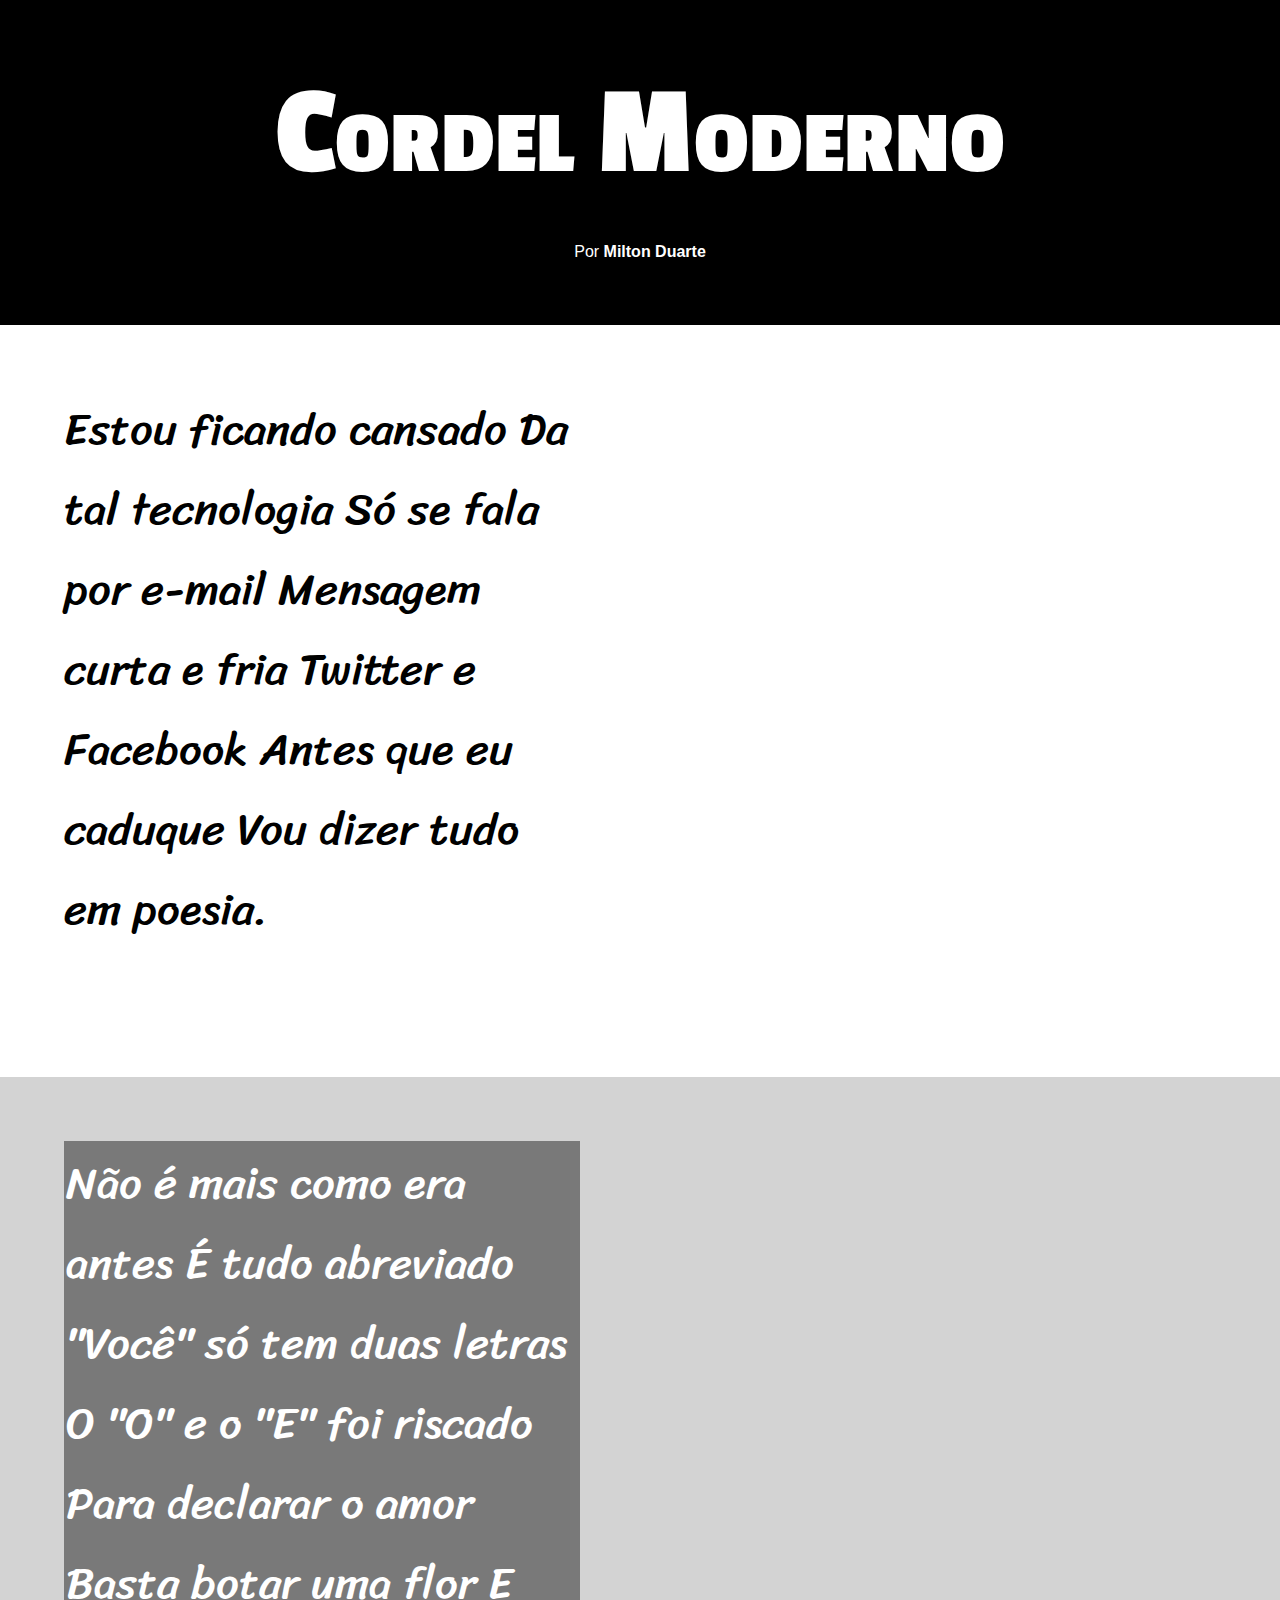
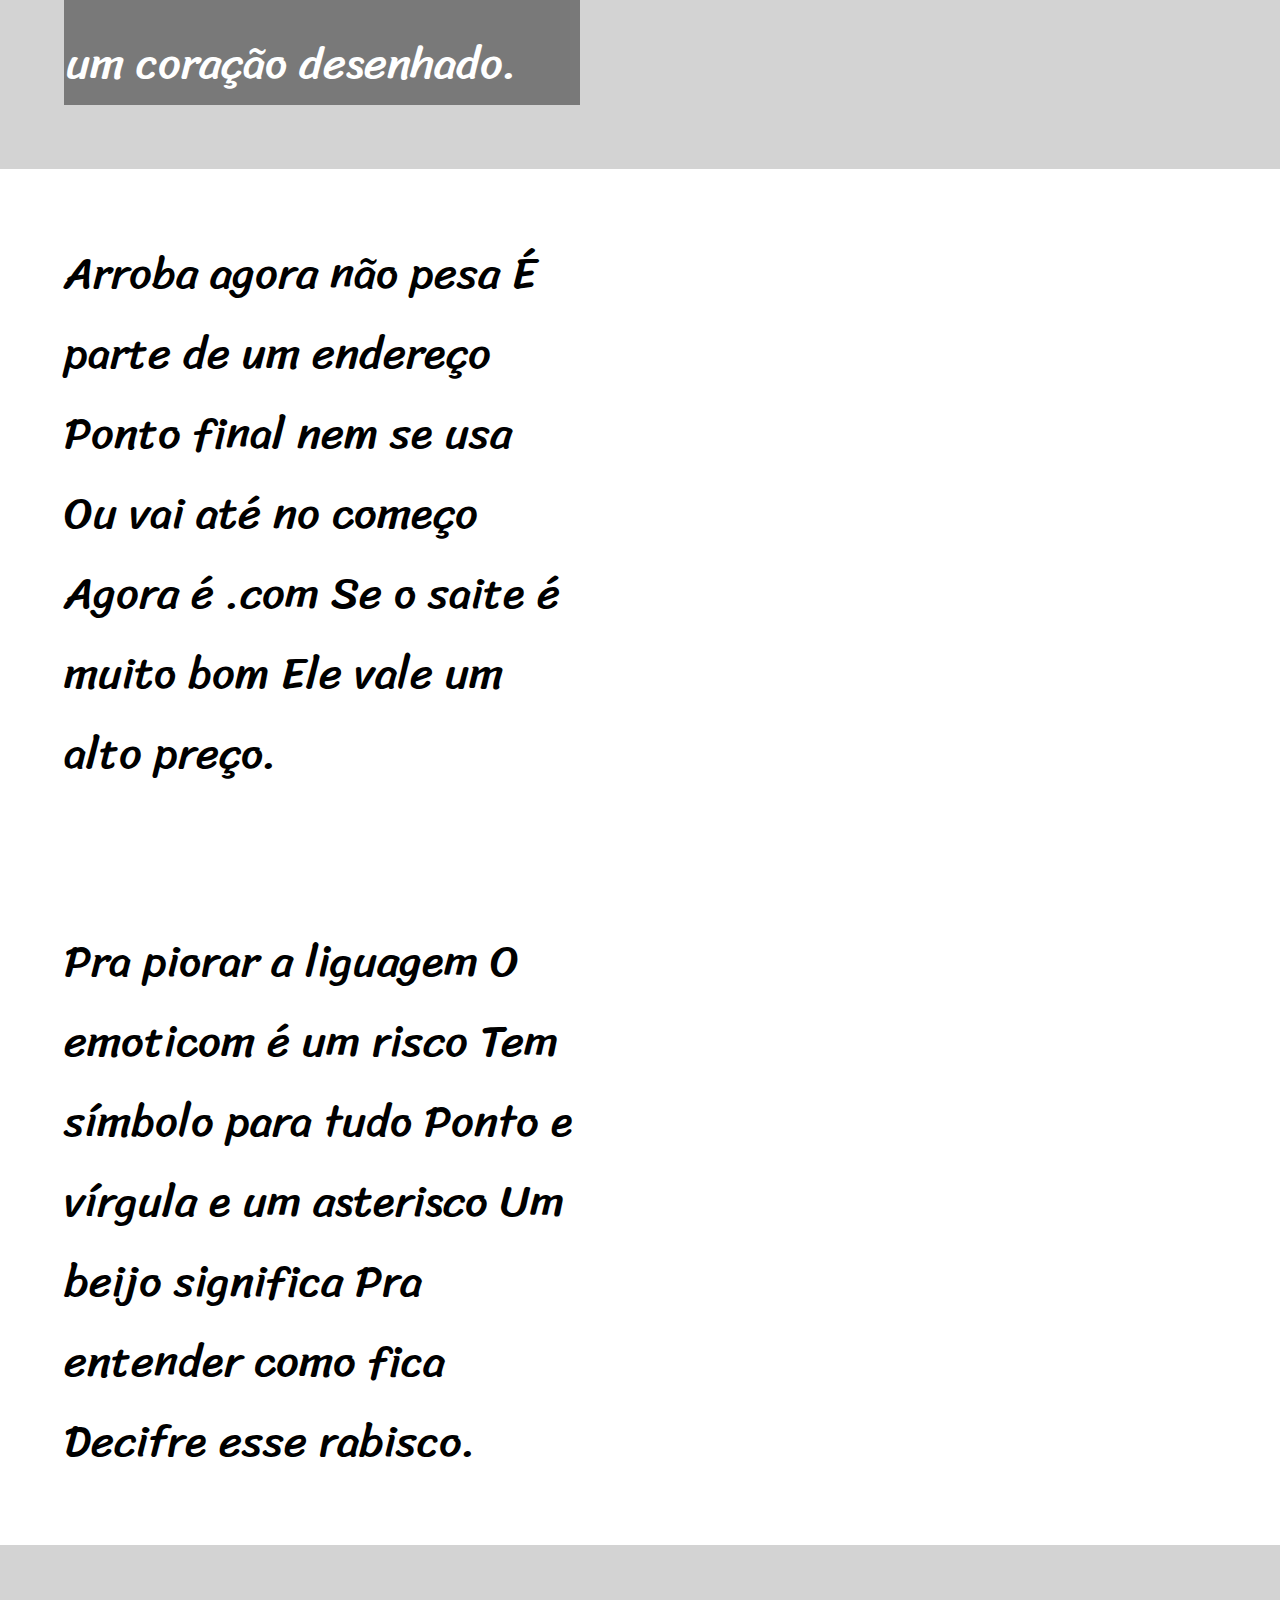
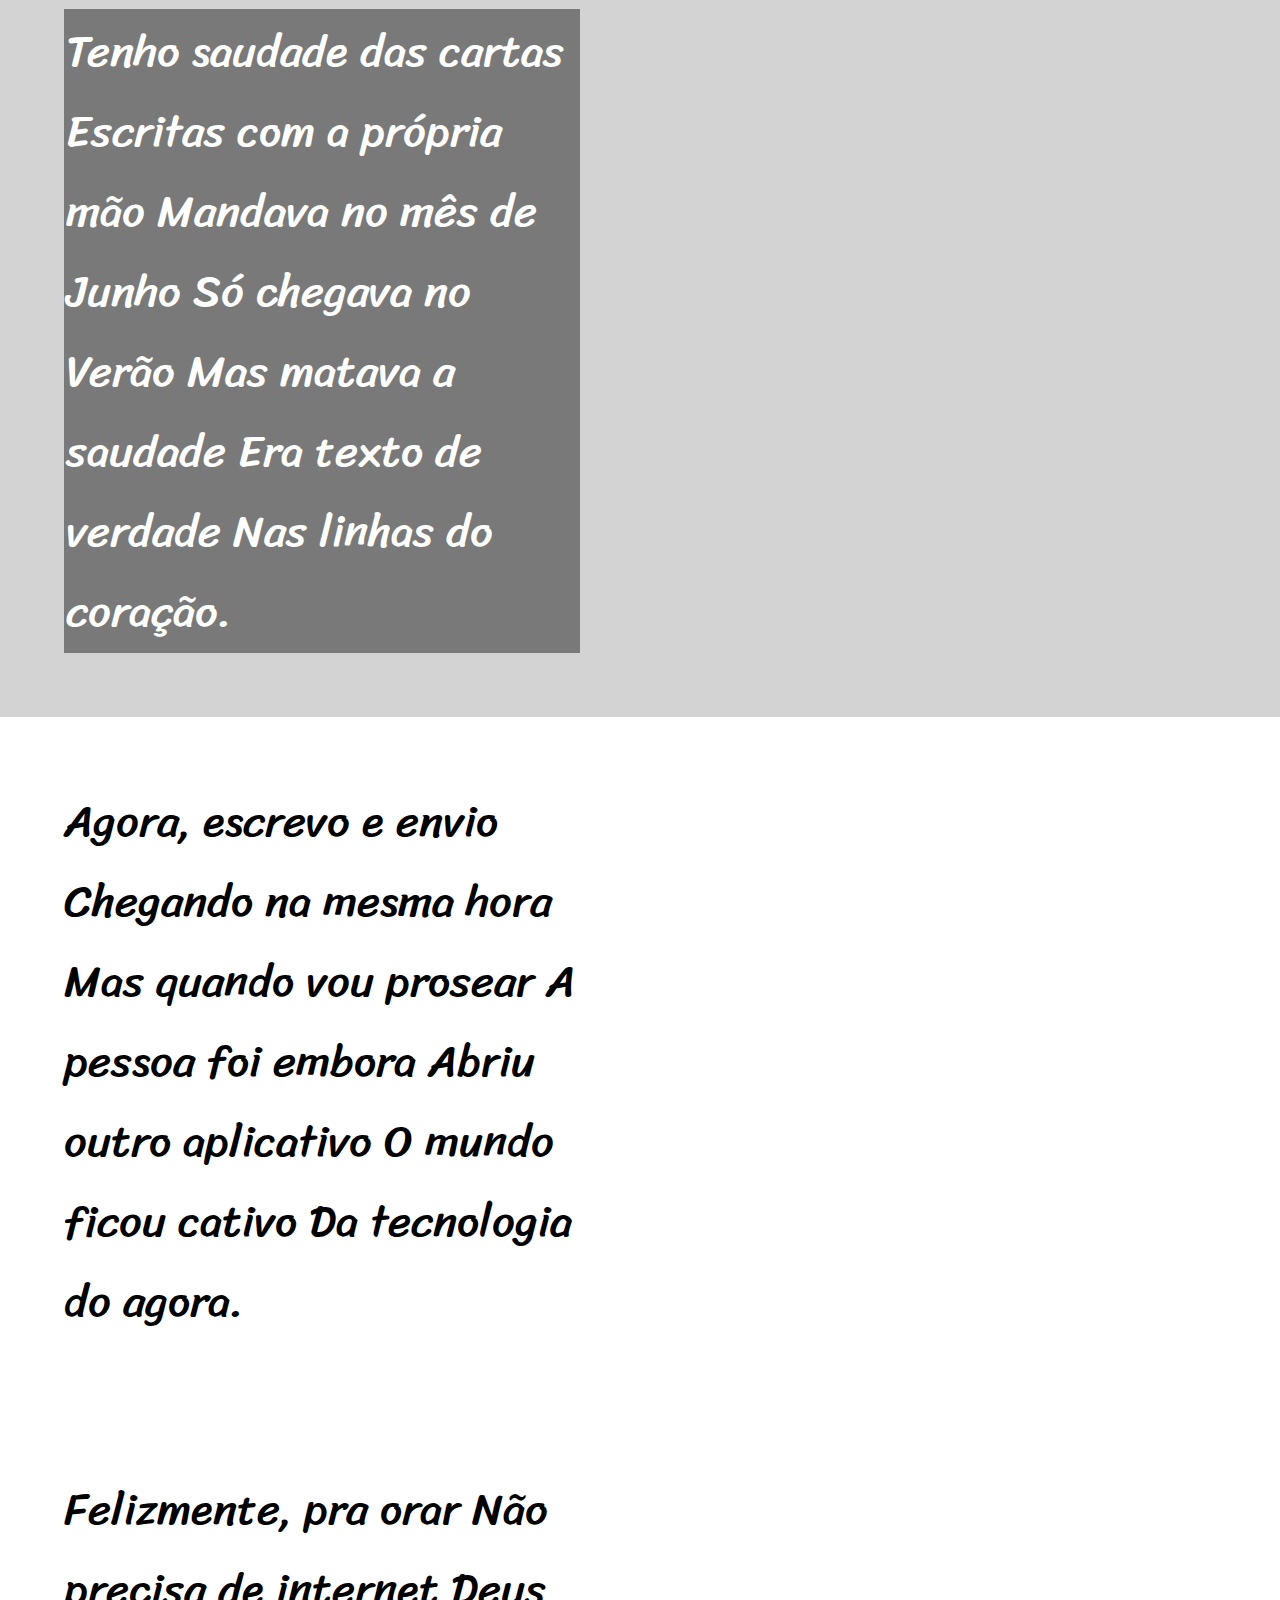
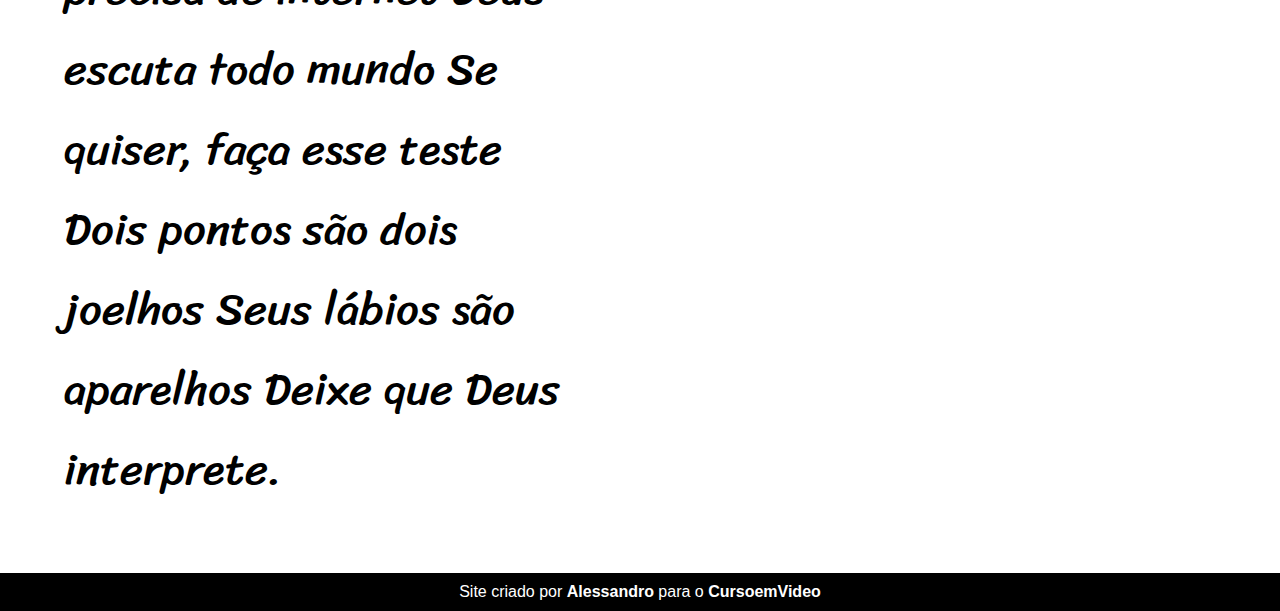
==== desafio-cordel/index.html @ f701019e "Desafio Cordel Moderno" ====
<!DOCTYPE html>
<html lang="pt-br">
<head>
    <meta charset="UTF-8">
    <meta name="viewport" content="width=device-width, initial-scale=1.0">
    <link rel="shortcut icon" href="imagens/favicon.ico" type="image/x-icon">
    <link rel="stylesheet" href="style/style.css">
    <title>Cordel Moderno</title>
</head>
<body>
    <header>
        <h1>Cordel Moderno</h1>
        <p>Por <a href="https://www.recantodasletras.com.br/poesias/3186743" target="_blank">Milton Duarte</a></p>
    </header>
    <main>
        <p id="p1">Estou ficando cansado
            Da tal tecnologia
            Só se fala por e-mail
            Mensagem curta e fria
            Twitter e Facebook
            Antes que eu caduque
            Vou dizer tudo em poesia.</p>

        <div class="fundo1">
            <p id="p2">Não é mais como era antes
                É tudo abreviado
                "Você" só tem duas letras
                O "O" e o "E" foi riscado
                Para declarar o amor
                Basta botar uma flor
                E um coração desenhado.</p>
        </div>

        <p id="p3">Arroba agora não pesa
            É parte de um endereço
            Ponto final nem se usa
            Ou vai até no começo
            Agora é .com
            Se o saite é muito bom
            Ele vale um alto preço.</p>
        
        <p id="p4">Pra piorar a liguagem
            O emoticom é um risco
            Tem símbolo para tudo
            Ponto e vírgula e um asterisco
            Um beijo significa
            Pra entender como fica
            Decifre esse rabisco.</p>

        <div class="fundo2">
            <p id="p5">Tenho saudade das cartas
                Escritas com a própria mão
                Mandava no mês de Junho
                Só chegava no Verão
                Mas matava a saudade
                Era texto de verdade
                Nas linhas do coração.</p>
        </div>

        <p id="p6">Agora, escrevo e envio
            Chegando na mesma hora
            Mas quando vou prosear
            A pessoa foi embora
            Abriu outro aplicativo
            O mundo ficou cativo
            Da tecnologia do agora.</p>

        <p id="p7">Felizmente, pra orar
            Não precisa de internet
            Deus escuta todo mundo
            Se quiser, faça esse teste
            Dois pontos são dois joelhos
            Seus lábios são aparelhos
            Deixe que Deus interprete.</p>
    </main>
    <footer>
        <p>Site criado por <a href="https://www.linkedin.com/in/alessandro-leite-219bb71b9/" target="_blank">Alessandro</a> para o <a href="https://www.cursoemvideo.com/curso/curso-html5-e-css3-modulo-3-de-5-40-horas/aulas/modulo-03/modulos/capitulo-20-aula-02-download-e-organizacao-dos-arquivos/" target="_blank">CursoemVideo</a></p>
    </footer>
    
</body>
</html>
---- desafio-cordel/style/style.css ----
@charset "UTF-8";

@import url('https://fonts.googleapis.com/css2?family=Passion+One:wght@400;700;900&display=swap');

@import url('https://fonts.googleapis.com/css2?family=Sriracha&display=swap');
:root {
    --fonte1: Verdana, Geneva, Tahoma, sans-serif;
    --fonte2: 'Passion One', cursive;
    --fonte3: 'Sriracha', cursive;
}
*{
    margin: 0;
    padding: 0;
}

header{
    color: white;
    background-color: black;
    text-align: center;
}
header > h1{
    font-family: var(--fonte2);
    font-variant: small-caps;
    font-size: 10vw;
    padding: 5% 0 3% 0;
}
header > p{
    font-family: var(--fonte1);  
    padding-bottom: 5%; 
}
 header > p > a{
    font-family: var(--fonte1);
    text-decoration: none;
    font-weight: bold;
    color: white;
}

main > p{
    font-family: var(--fonte3);
    font-size: 3.5vw;
    width: 40vw;
    padding: 5% 5%;
}

.fundo1 > p, .fundo2 > p{
    font-family: var(--fonte3);
    font-size: 3.5vw;
    width: 40vw;
    padding: 2px;
    color: white;
    background-color: rgba(0, 0, 0, 0.422);
}
.fundo1{
    background: lightgrey url('../imagens/background001.jpg') right center fixed;
    background-size: cover;
    margin-top: 5%;
    padding: 5%;
}
.fundo2{
    background: lightgray url('../imagens/background002.jpg') center fixed;
    background-size: cover;
    padding: 5%;
}
footer{
    background-color: black;
    color: white;
    font-family: var(--fonte1);
    text-align: center;
    padding: 10px;
}
footer > p > a{
    text-decoration: none;
    color: white;
    font-weight: bold;
}
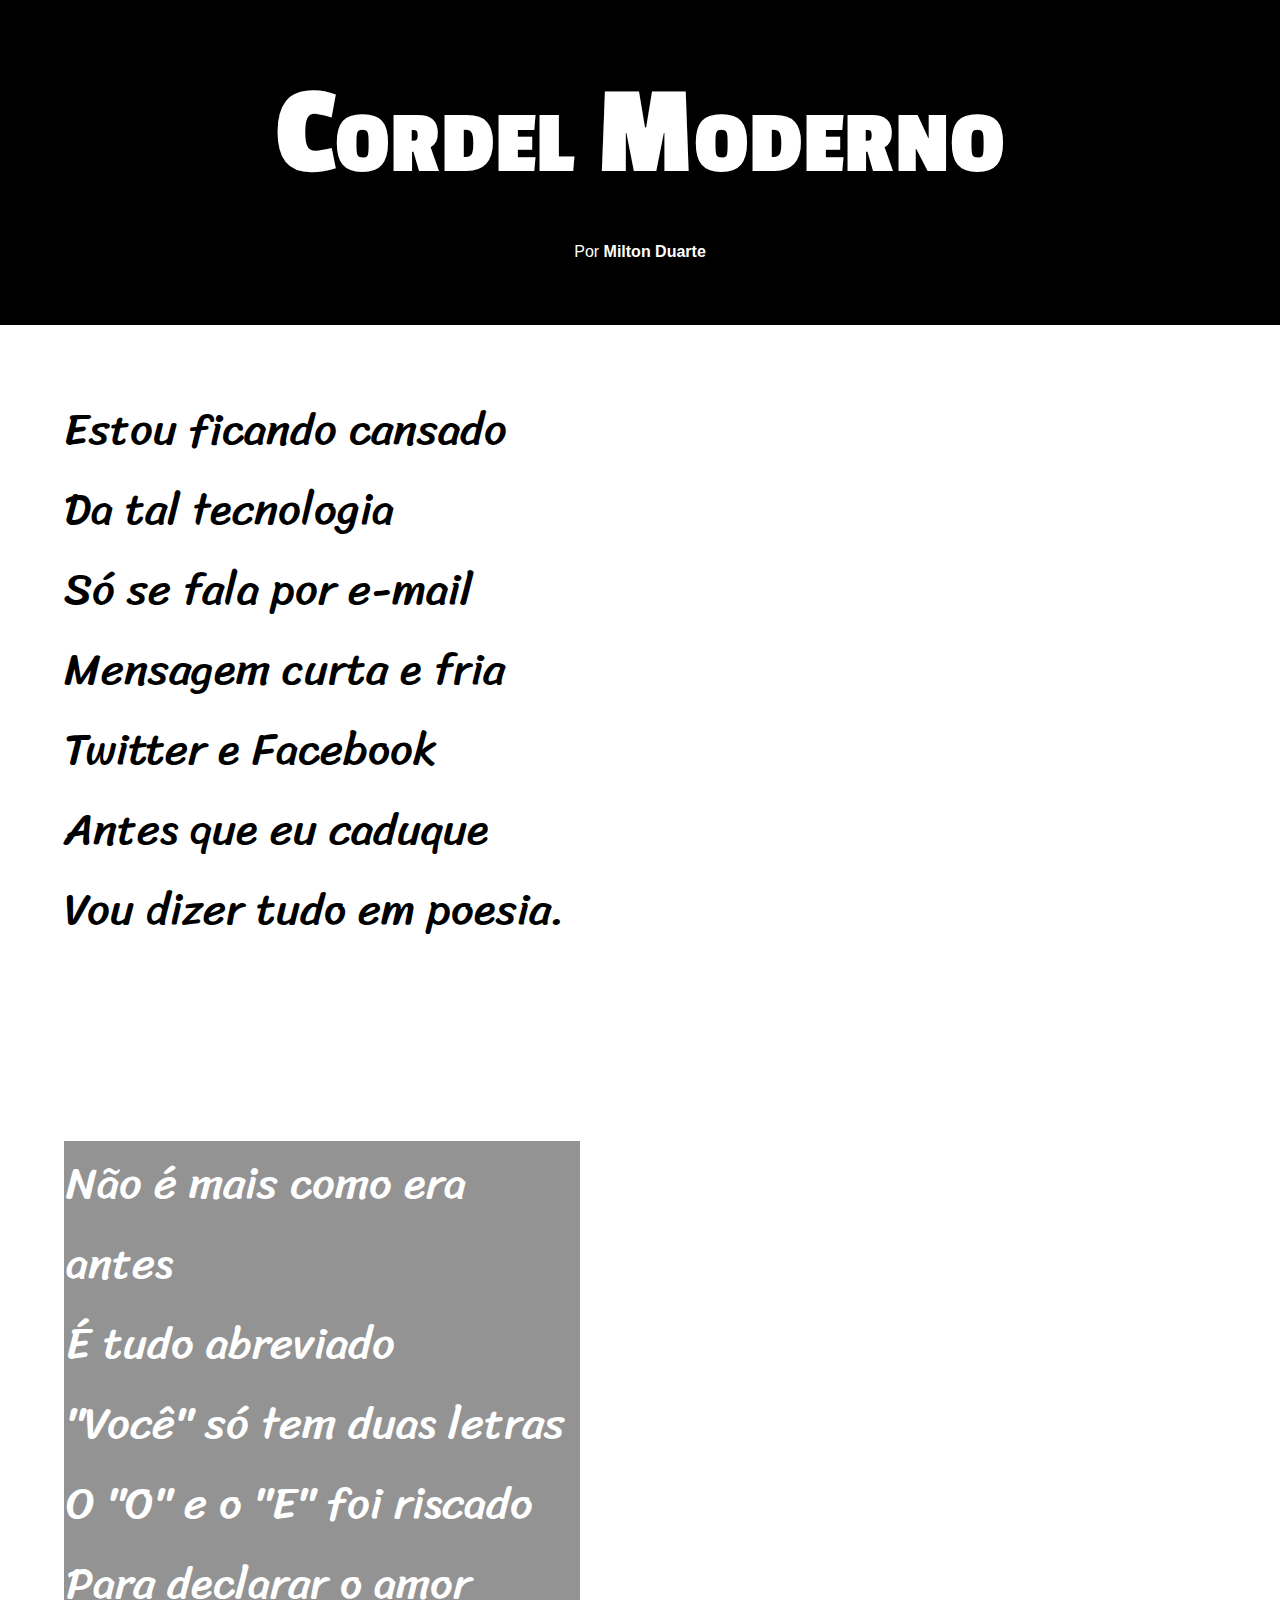
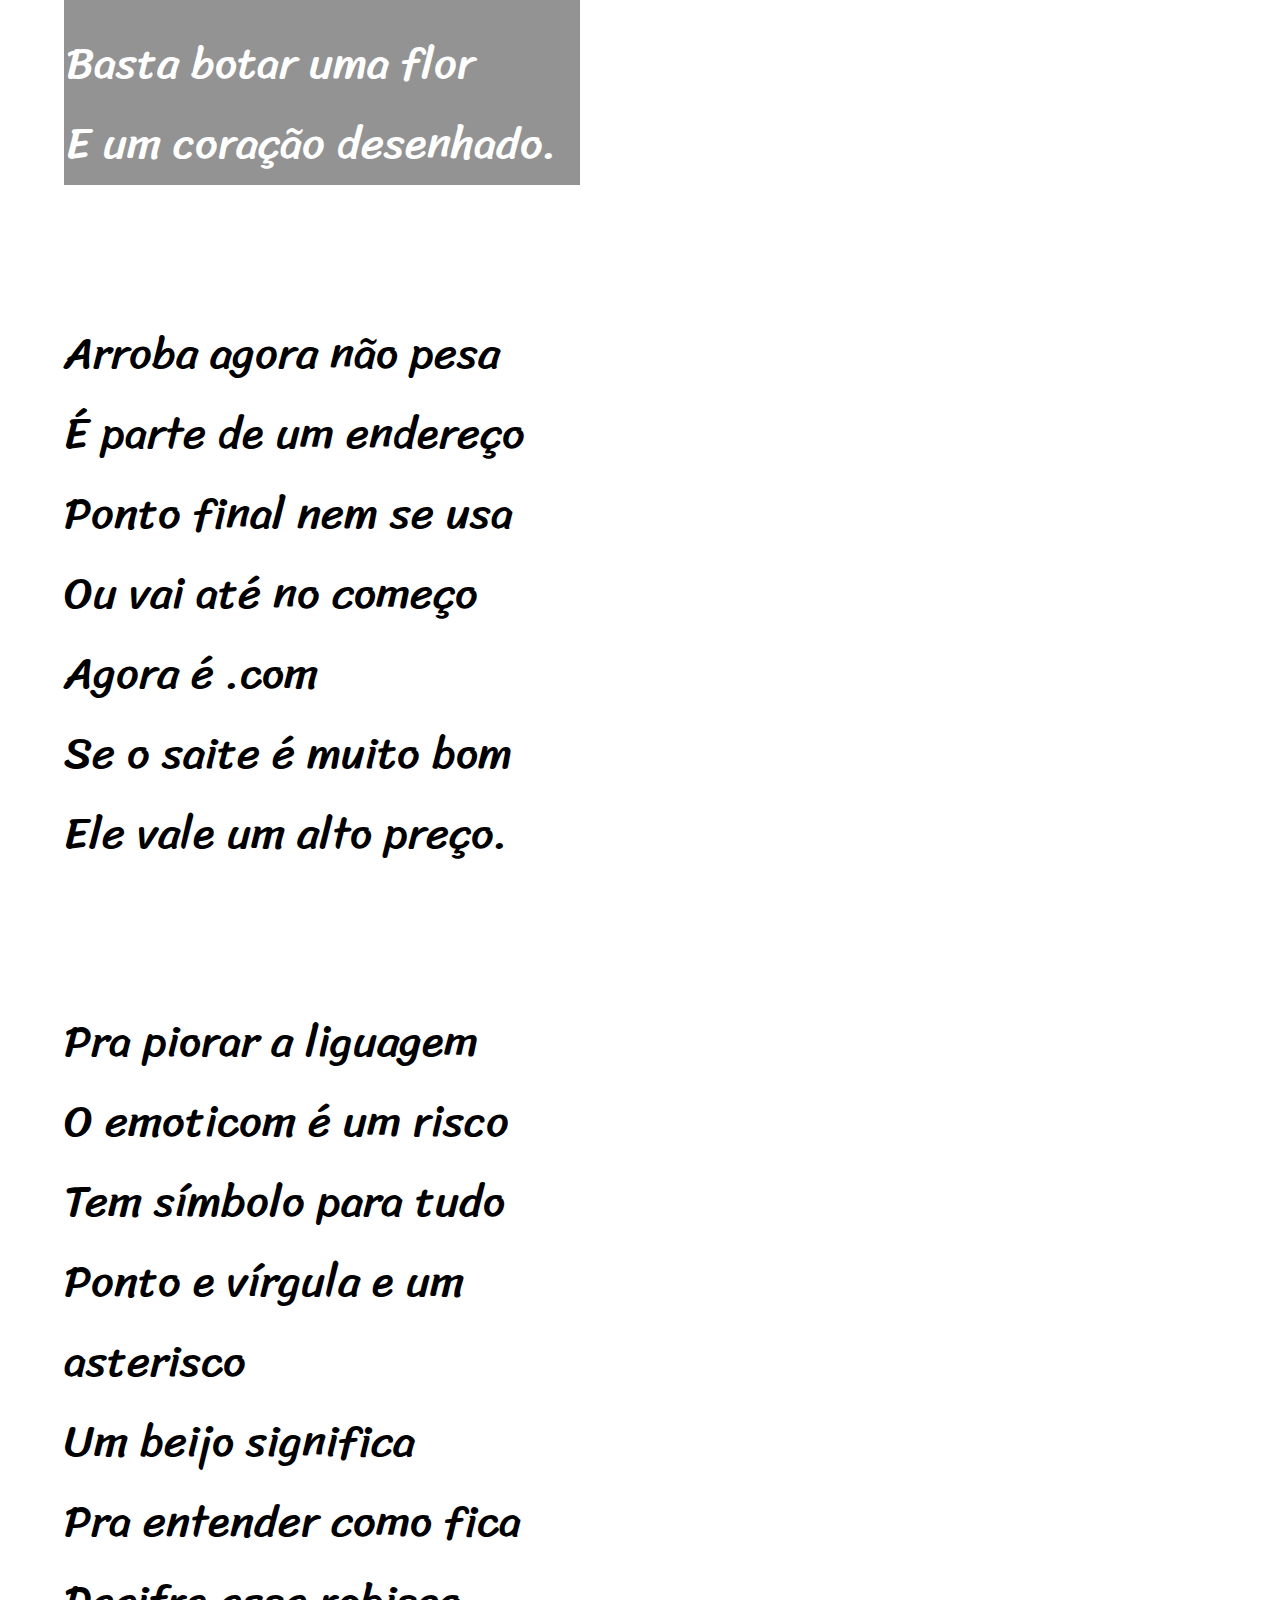
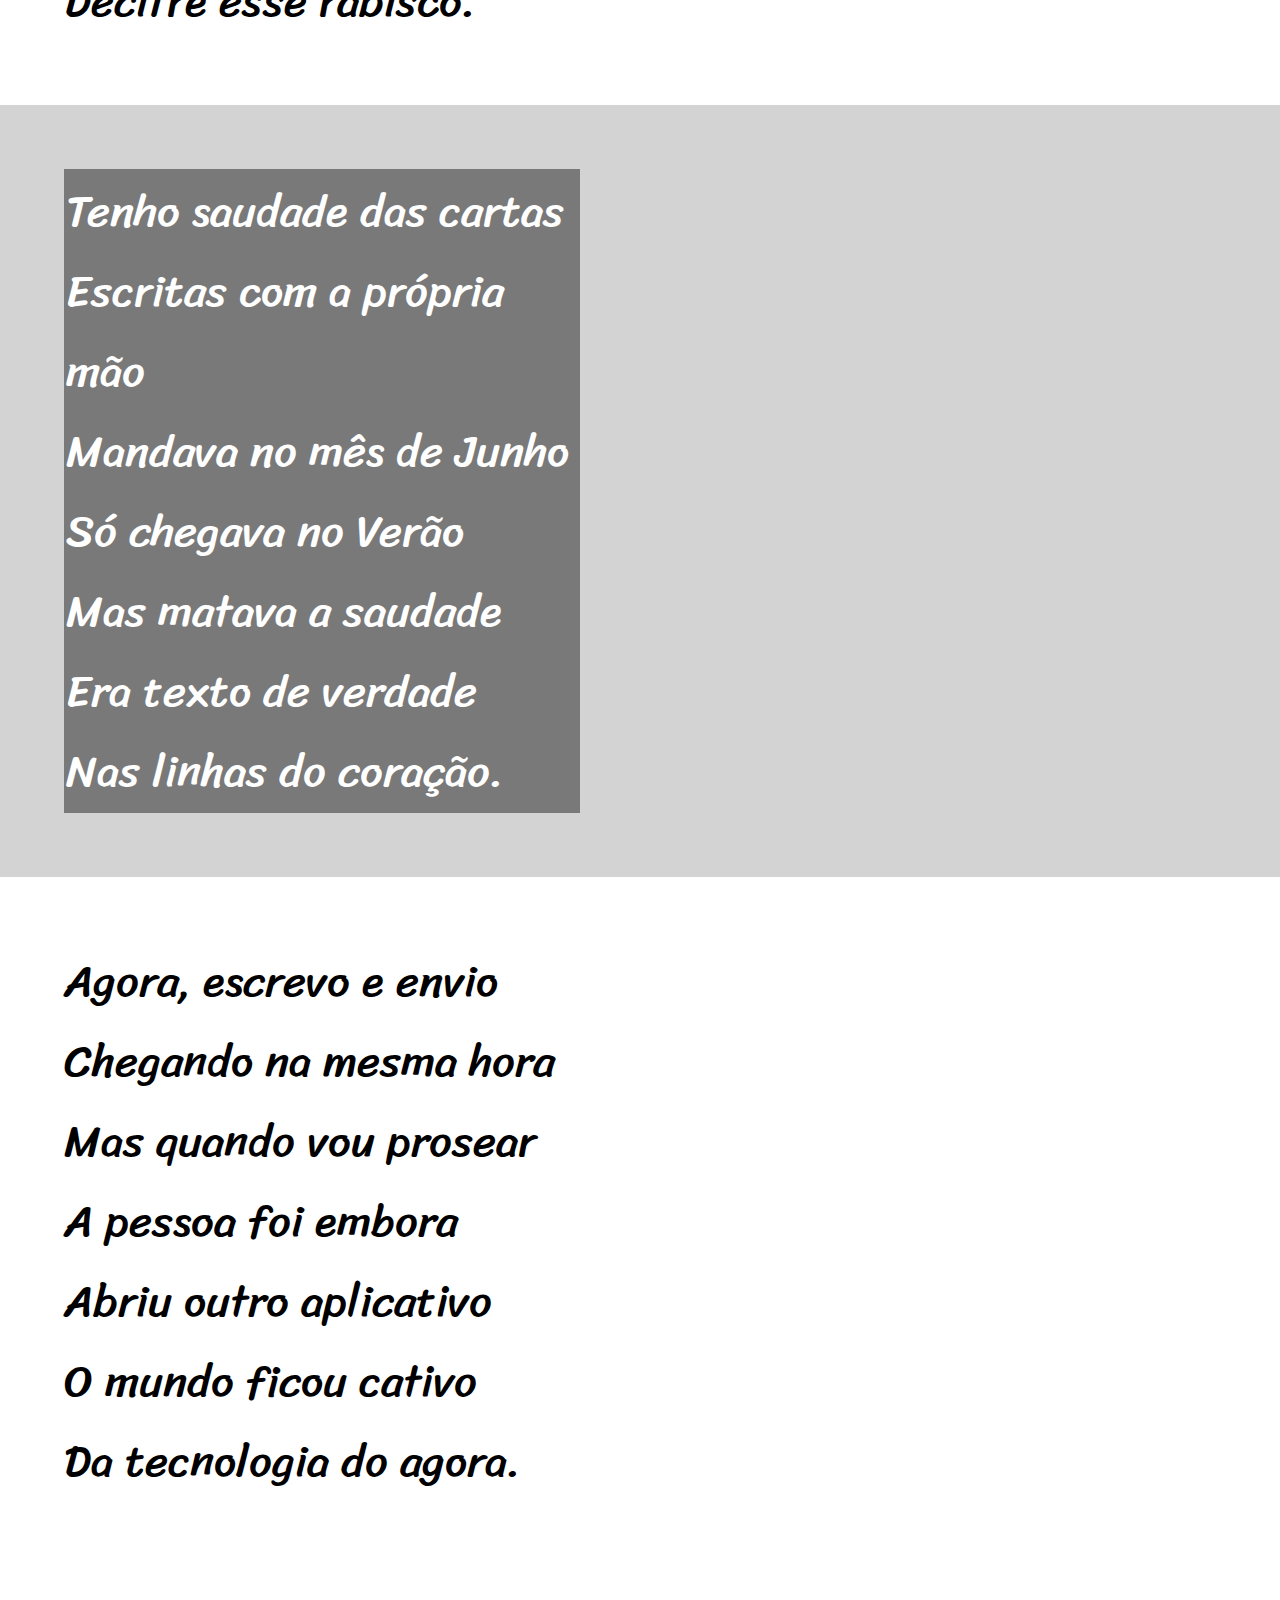
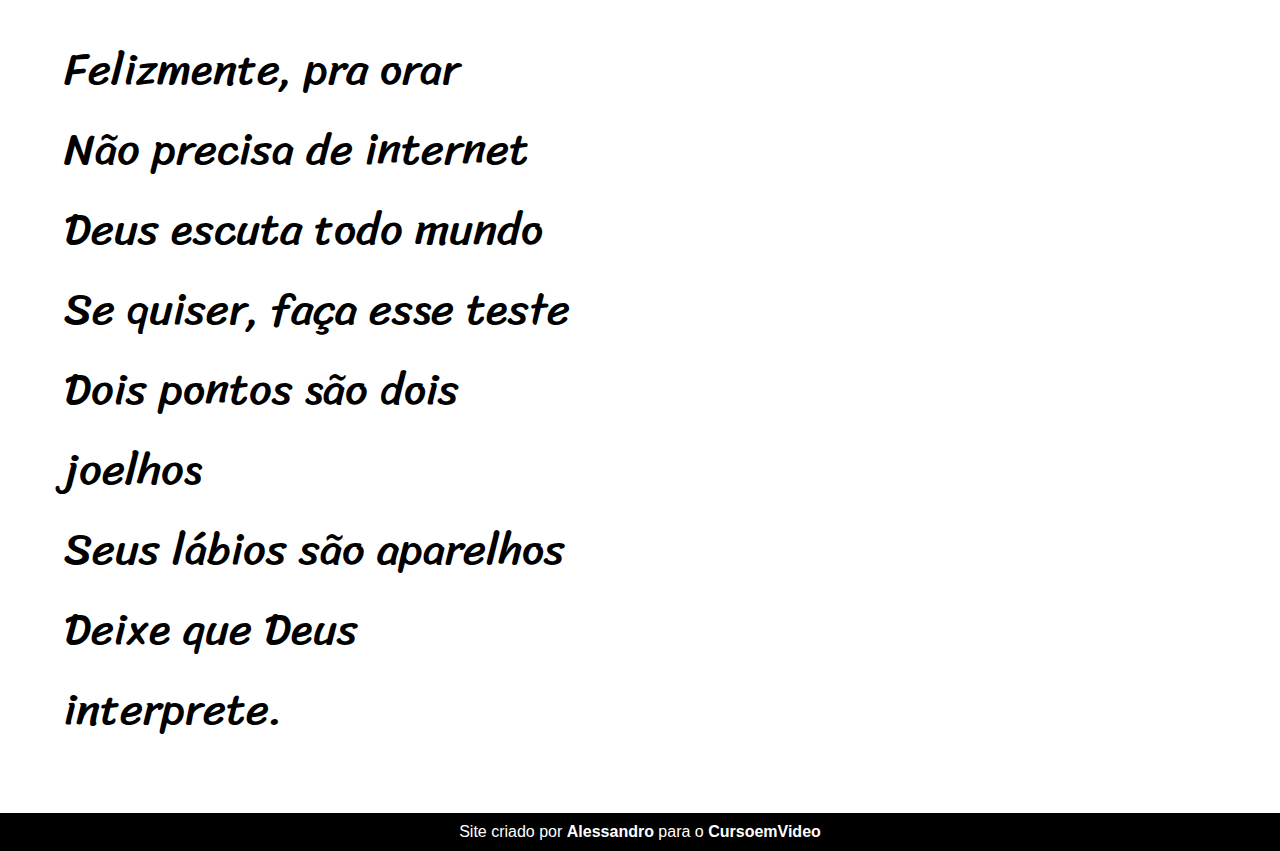
==== commit 10609bc5: "Quebra de linhas" ====
--- a/desafio-cordel/index.html
+++ b/desafio-cordel/index.html
@@ -13,64 +13,64 @@
         <p>Por <a href="https://www.recantodasletras.com.br/poesias/3186743" target="_blank">Milton Duarte</a></p>
     </header>
     <main>
-        <p id="p1">Estou ficando cansado
-            Da tal tecnologia
-            Só se fala por e-mail
-            Mensagem curta e fria
-            Twitter e Facebook
-            Antes que eu caduque
+        <p id="p1">Estou ficando cansado <br>
+            Da tal tecnologia<br>
+            Só se fala por e-mail<br>
+            Mensagem curta e fria<br>
+            Twitter e Facebook<br>
+            Antes que eu caduque<br>
             Vou dizer tudo em poesia.</p>
 
         <div class="fundo1">
-            <p id="p2">Não é mais como era antes
-                É tudo abreviado
-                "Você" só tem duas letras
-                O "O" e o "E" foi riscado
-                Para declarar o amor
-                Basta botar uma flor
+            <p id="p2">Não é mais como era antes<br>
+                É tudo abreviado<br>
+                "Você" só tem duas letras<br>
+                O "O" e o "E" foi riscado<br>
+                Para declarar o amor<br>
+                Basta botar uma flor<br>
                 E um coração desenhado.</p>
         </div>
 
-        <p id="p3">Arroba agora não pesa
-            É parte de um endereço
-            Ponto final nem se usa
-            Ou vai até no começo
-            Agora é .com
-            Se o saite é muito bom
+        <p id="p3">Arroba agora não pesa<br>
+            É parte de um endereço<br>
+            Ponto final nem se usa<br>
+            Ou vai até no começo<br>
+            Agora é .com<br>
+            Se o saite é muito bom<br>
             Ele vale um alto preço.</p>
         
-        <p id="p4">Pra piorar a liguagem
-            O emoticom é um risco
-            Tem símbolo para tudo
-            Ponto e vírgula e um asterisco
-            Um beijo significa
-            Pra entender como fica
+        <p id="p4">Pra piorar a liguagem<br>
+            O emoticom é um risco<br>
+            Tem símbolo para tudo<br>
+            Ponto e vírgula e um asterisco<br>
+            Um beijo significa<br>
+            Pra entender como fica<br>
             Decifre esse rabisco.</p>
 
         <div class="fundo2">
-            <p id="p5">Tenho saudade das cartas
-                Escritas com a própria mão
-                Mandava no mês de Junho
-                Só chegava no Verão
-                Mas matava a saudade
-                Era texto de verdade
+            <p id="p5">Tenho saudade das cartas<br>
+                Escritas com a própria mão<br>
+                Mandava no mês de Junho<br>
+                Só chegava no Verão<br>
+                Mas matava a saudade<br>
+                Era texto de verdade<br>
                 Nas linhas do coração.</p>
         </div>
 
-        <p id="p6">Agora, escrevo e envio
-            Chegando na mesma hora
-            Mas quando vou prosear
-            A pessoa foi embora
-            Abriu outro aplicativo
-            O mundo ficou cativo
+        <p id="p6">Agora, escrevo e envio<br>
+            Chegando na mesma hora<br>
+            Mas quando vou prosear<br>
+            A pessoa foi embora<br>
+            Abriu outro aplicativo<br>
+            O mundo ficou cativo<br>
             Da tecnologia do agora.</p>
 
-        <p id="p7">Felizmente, pra orar
-            Não precisa de internet
-            Deus escuta todo mundo
-            Se quiser, faça esse teste
-            Dois pontos são dois joelhos
-            Seus lábios são aparelhos
+        <p id="p7">Felizmente, pra orar<br>
+            Não precisa de internet<br>
+            Deus escuta todo mundo<br>
+            Se quiser, faça esse teste<br>
+            Dois pontos são dois joelhos<br>
+            Seus lábios são aparelhos<br>
             Deixe que Deus interprete.</p>
     </main>
     <footer>
